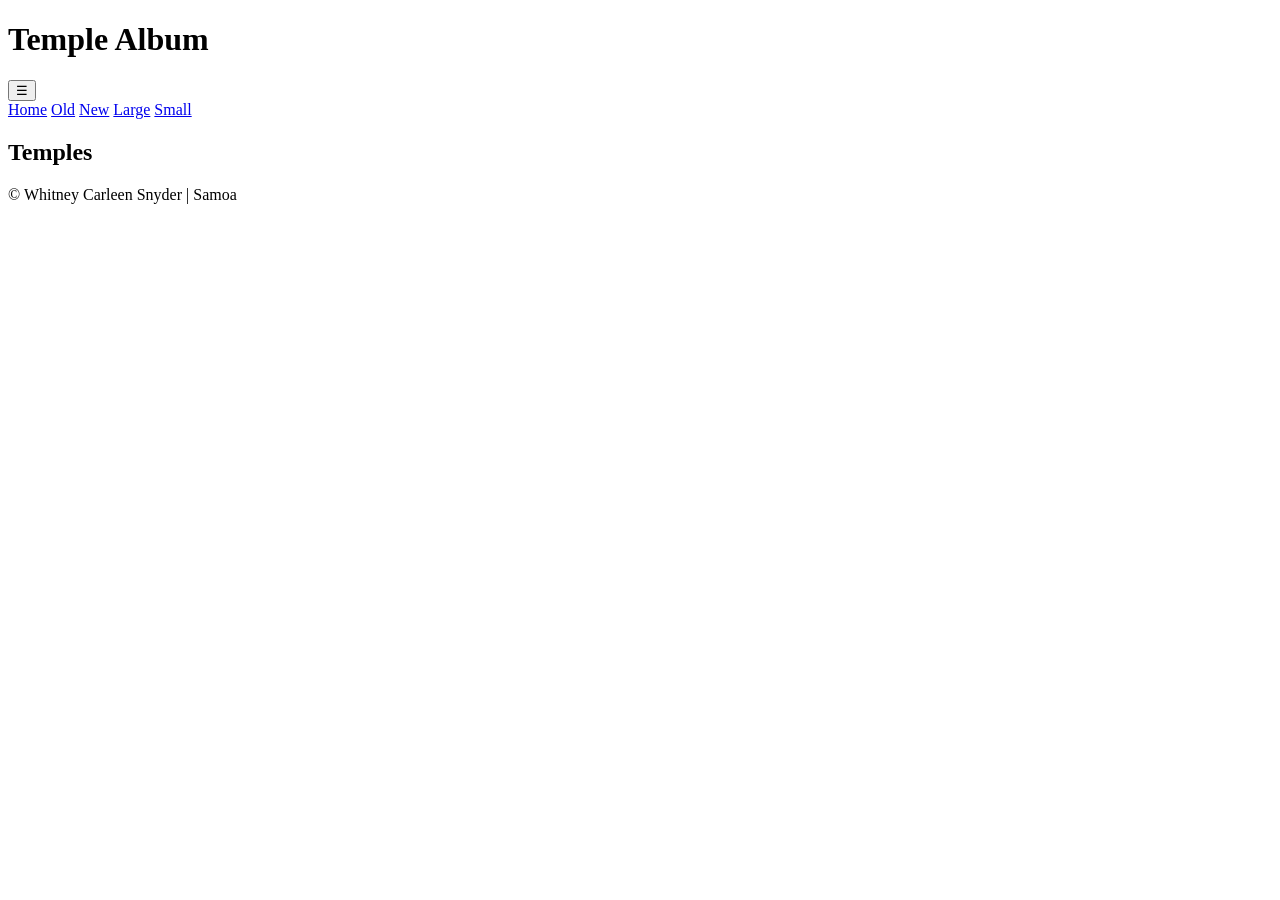
==== filtered-temples.html @ 76a47fdd "Create filtered-temples.html" ====
<!DOCTYPE html>
<html lang="en">
<head>
    <meta charset="UTF-8">
    <meta name="viewport" content="width=device-width, initial-scale=1.0">

    <title>Filtered Temples</title>

    <meta
        name="description"
        content="A filtered temple album displaying temples from around the world."
    >

    <link rel="stylesheet" href="styles/filtered-temples.css">
    <script src="scripts/filtered-temples.js" defer></script>
</head>

<body>

    <header>
        <h1>Temple Album</h1>

        <button id="menu" aria-label="Open navigation menu">☰</button>

        <nav>
            <a href="#" id="home">Home</a>
            <a href="#" id="old">Old</a>
            <a href="#" id="new">New</a>
            <a href="#" id="large">Large</a>
            <a href="#" id="small">Small</a>
        </nav>
    </header>

    <main>
        <h2>Temples</h2>

        <section id="temple-container" class="temple-grid">
            <!-- Temple cards will be created by JavaScript -->
        </section>
    </main>

    <footer>
        <p>
            &copy; <span id="currentyear"></span> Whitney Carleen Snyder | Samoa
        </p>

        <p id="lastModified"></p>
    </footer>

</body>
</html>
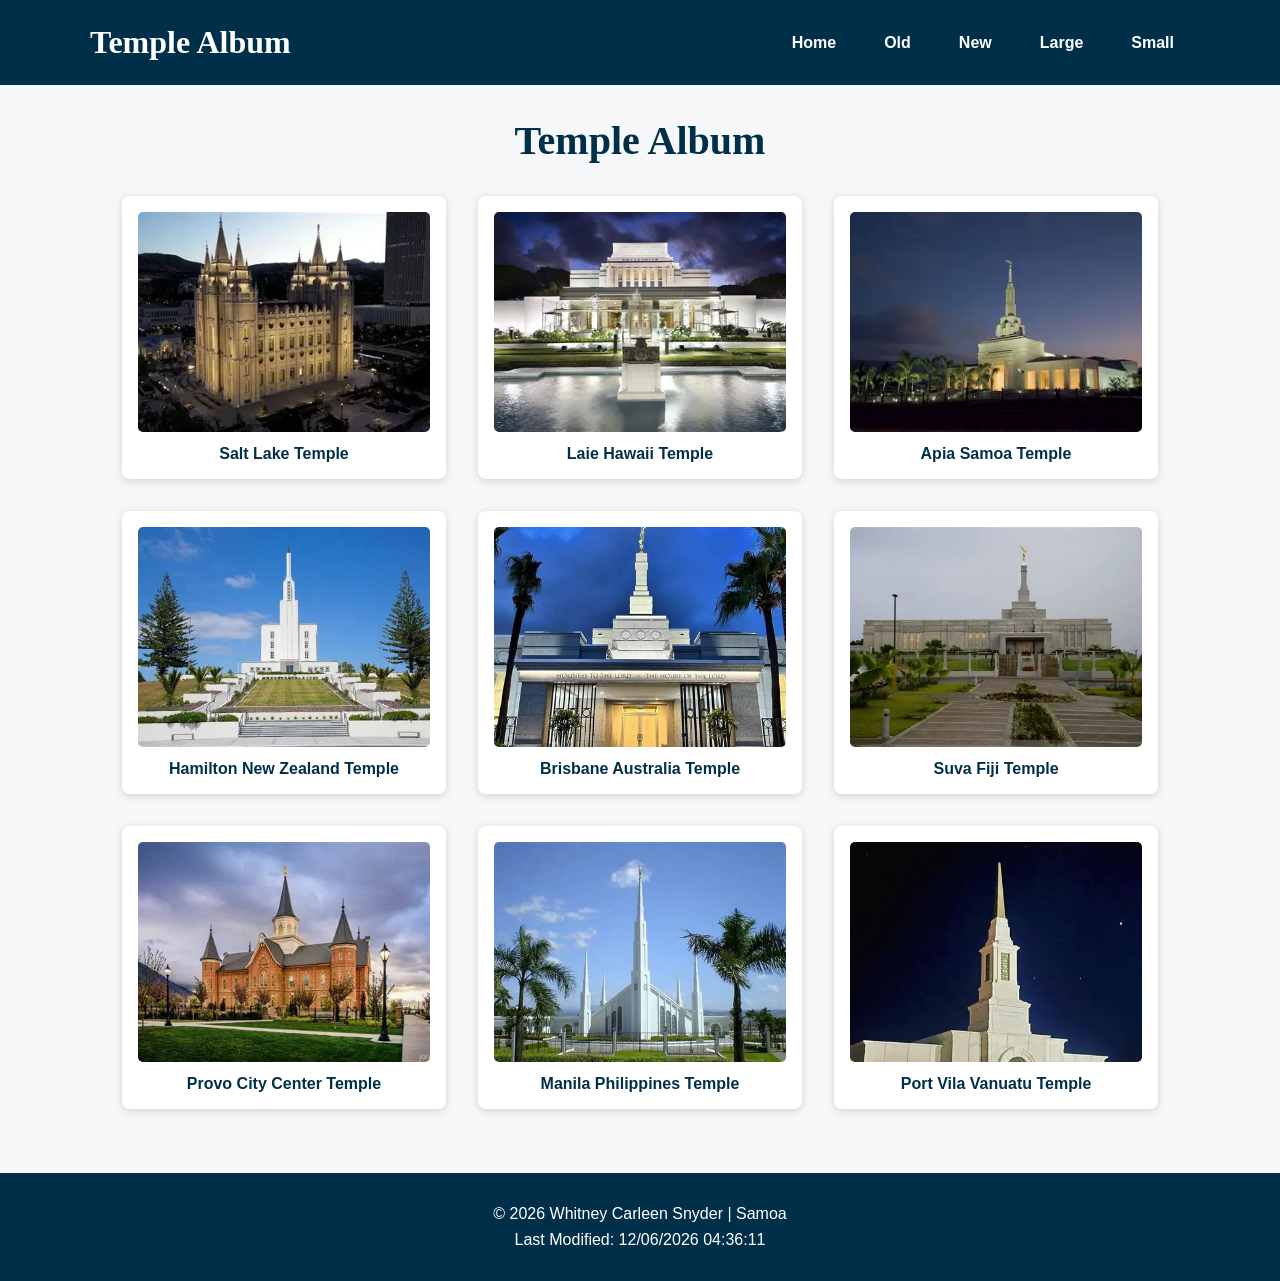
==== commit d758022e: "Update filtered-temples.html" ====
--- a/filtered-temples.html
+++ b/filtered-temples.html
@@ -4,47 +4,109 @@
     <meta charset="UTF-8">
     <meta name="viewport" content="width=device-width, initial-scale=1.0">
 
-    <title>Filtered Temples</title>
+    <meta name="description" content="A responsive temple album featuring temples from around the world.">
+    <meta name="author" content="Whitney Carleen Snyder">
 
-    <meta
-        name="description"
-        content="A filtered temple album displaying temples from around the world."
-    >
+    <title>Temple Album | WDD 131</title>
 
-    <link rel="stylesheet" href="styles/filtered-temples.css">
-    <script src="scripts/filtered-temples.js" defer></script>
+    <!-- Google Fonts -->
+    <link rel="preconnect" href="https://fonts.googleapis.com">
+    <link rel="preconnect" href="https://fonts.gstatic.com" crossorigin>
+    <link href="https://fonts.googleapis.com/css2?family=Montserrat:wght@400;600;700&family=Playfair+Display:wght@600;700&display=swap" rel="stylesheet">
+
+    <!-- CSS -->
+    <link rel="stylesheet" href="styles/temples.css">
+    <link rel="stylesheet" href="styles/temples-large.css">
+
+    <!-- JavaScript -->
+    <script src="scripts/temples.js" defer></script>
 </head>
 
 <body>
 
     <header>
-        <h1>Temple Album</h1>
+        <div class="header-content">
 
-        <button id="menu" aria-label="Open navigation menu">☰</button>
+            <h2>Temple Album</h2>
 
-        <nav>
-            <a href="#" id="home">Home</a>
-            <a href="#" id="old">Old</a>
-            <a href="#" id="new">New</a>
-            <a href="#" id="large">Large</a>
-            <a href="#" id="small">Small</a>
-        </nav>
+            <button id="menu-button" aria-label="Open navigation menu">
+                ☰
+            </button>
+
+            <nav id="navigation">
+                <a href="temples.html">Home</a>
+                <a href="#">Old</a>
+                <a href="#">New</a>
+                <a href="#">Large</a>
+                <a href="#">Small</a>
+            </nav>
+
+        </div>
     </header>
 
     <main>
-        <h2>Temples</h2>
 
-        <section id="temple-container" class="temple-grid">
-            <!-- Temple cards will be created by JavaScript -->
+        <h1>Temple Album</h1>
+
+        <section class="temple-grid">
+
+            <figure>
+                <img src="images/temple1.webp" alt="Salt Lake Temple" loading="lazy">
+                <figcaption>Salt Lake Temple</figcaption>
+            </figure>
+
+            <figure>
+                <img src="images/temple2.webp" alt="Laie Hawaii Temple" loading="lazy">
+                <figcaption>Laie Hawaii Temple</figcaption>
+            </figure>
+
+            <figure>
+                <img src="images/temple3.webp" alt="Apia Samoa Temple" loading="lazy">
+                <figcaption>Apia Samoa Temple</figcaption>
+            </figure>
+
+            <figure>
+                <img src="images/temple4.webp" alt="Hamilton New Zealand Temple" loading="lazy">
+                <figcaption>Hamilton New Zealand Temple</figcaption>
+            </figure>
+
+            <figure>
+                <img src="images/temple5.webp" alt="Brisbane Australia Temple" loading="lazy">
+                <figcaption>Brisbane Australia Temple</figcaption>
+            </figure>
+
+            <figure>
+                <img src="images/temple6.webp" alt="Suva Fiji Temple" loading="lazy">
+                <figcaption>Suva Fiji Temple</figcaption>
+            </figure>
+
+            <figure>
+                <img src="images/temple7.webp" alt="Provo City Center Temple" loading="lazy">
+                <figcaption>Provo City Center Temple</figcaption>
+            </figure>
+
+            <figure>
+                <img src="images/temple8.webp" alt="Manila Philippines Temple" loading="lazy">
+                <figcaption>Manila Philippines Temple</figcaption>
+            </figure>
+
+            <figure>
+                <img src="images/temple9.webp" alt="Port Vila Vanuatu Temple" loading="lazy">
+                <figcaption>Port Vila Vanuatu Temple</figcaption>
+            </figure>
+
         </section>
+
     </main>
 
     <footer>
+
         <p>
             &copy; <span id="currentyear"></span> Whitney Carleen Snyder | Samoa
         </p>
 
         <p id="lastModified"></p>
+
     </footer>
 
 </body>
--- a/styles/temples.css
+++ b/styles/temples.css
@@ -0,0 +1,146 @@
+/* =========================
+   Basic Page Styles
+========================= */
+
+* {
+    box-sizing: border-box;
+}
+
+body {
+    margin: 0;
+    font-family: "Montserrat", sans-serif;
+    color: #003049;
+    background-color: #f5f7f8;
+}
+
+/* =========================
+   Header
+========================= */
+
+header {
+    background-color: #003049;
+    color: white;
+    padding: 1rem;
+}
+
+.header-content {
+    max-width: 1100px;
+    margin: 0 auto;
+}
+
+header h2 {
+    margin: 0;
+    font-family: "Playfair Display", serif;
+    font-size: 1.8rem;
+}
+
+/* =========================
+   Hamburger Button
+========================= */
+
+#menu-button {
+    display: block;
+    margin-left: auto;
+    margin-top: -2rem;
+    padding: 0;
+    border: none;
+    background: none;
+    color: white;
+    font-size: 2rem;
+    cursor: pointer;
+}
+
+/* =========================
+   Navigation
+========================= */
+
+nav {
+    display: none;
+    flex-direction: column;
+    gap: 0.5rem;
+    margin-top: 1rem;
+}
+
+nav.open {
+    display: flex;
+}
+
+nav a {
+    color: white;
+    text-decoration: none;
+    padding: 0.8rem;
+    text-align: center;
+    border-radius: 5px;
+    font-weight: 600;
+}
+
+nav a:hover {
+    background-color: #669bbc;
+    color: white;
+}
+
+/* =========================
+   Main
+========================= */
+
+main {
+    max-width: 1100px;
+    margin: 0 auto;
+    padding: 1.5rem;
+}
+
+h1 {
+    margin: 0 0 2rem;
+    text-align: center;
+    font-family: "Playfair Display", serif;
+    font-size: 2rem;
+    color: #003049;
+}
+
+/* =========================
+   Temple Grid
+========================= */
+
+.temple-grid {
+    display: grid;
+    grid-template-columns: 1fr;
+    gap: 1.5rem;
+}
+
+figure {
+    margin: 0;
+    padding: 1rem;
+    background-color: white;
+    border-radius: 8px;
+    box-shadow: 0 2px 8px rgba(0, 0, 0, 0.15);
+    text-align: center;
+}
+
+figure img {
+    display: block;
+    width: 100%;
+    height: auto;
+    border-radius: 5px;
+}
+
+figcaption {
+    padding-top: 0.8rem;
+    font-weight: 600;
+    color: #003049;
+}
+
+/* =========================
+   Footer
+========================= */
+
+footer {
+    margin-top: 2rem;
+    padding: 1.5rem;
+    background-color: #003049;
+    color: white;
+    text-align: center;
+}
+
+footer p {
+    margin: 0.5rem;
+}
--- a/styles/temples-large.css
+++ b/styles/temples-large.css
@@ -0,0 +1,69 @@
+@media screen and (min-width: 700px) {
+
+    /* =========================
+       Header
+    ========================= */
+
+    header {
+        padding: 1.5rem;
+    }
+
+    .header-content {
+        display: flex;
+        align-items: center;
+        justify-content: space-between;
+    }
+
+    header h2 {
+        font-size: 2rem;
+    }
+
+    /* Hide hamburger on larger screens */
+
+    #menu-button {
+        display: none;
+    }
+
+    /* =========================
+       Navigation
+    ========================= */
+
+    nav {
+        display: flex;
+        flex-direction: row;
+        gap: 1rem;
+        margin-top: 0;
+    }
+
+    nav a {
+        padding: 0.6rem 1rem;
+    }
+
+    /* =========================
+       Main
+    ========================= */
+
+    main {
+        max-width: 1100px;
+        padding: 2rem;
+    }
+
+    h1 {
+        font-size: 2.5rem;
+    }
+
+    /* =========================
+       Temple Grid
+    ========================= */
+
+    .temple-grid {
+        grid-template-columns: repeat(3, 1fr);
+        gap: 2rem;
+    }
+
+    figure img {
+        width: 100%;
+        height: 220px;
+        object-fit: cover;
+    }
+}
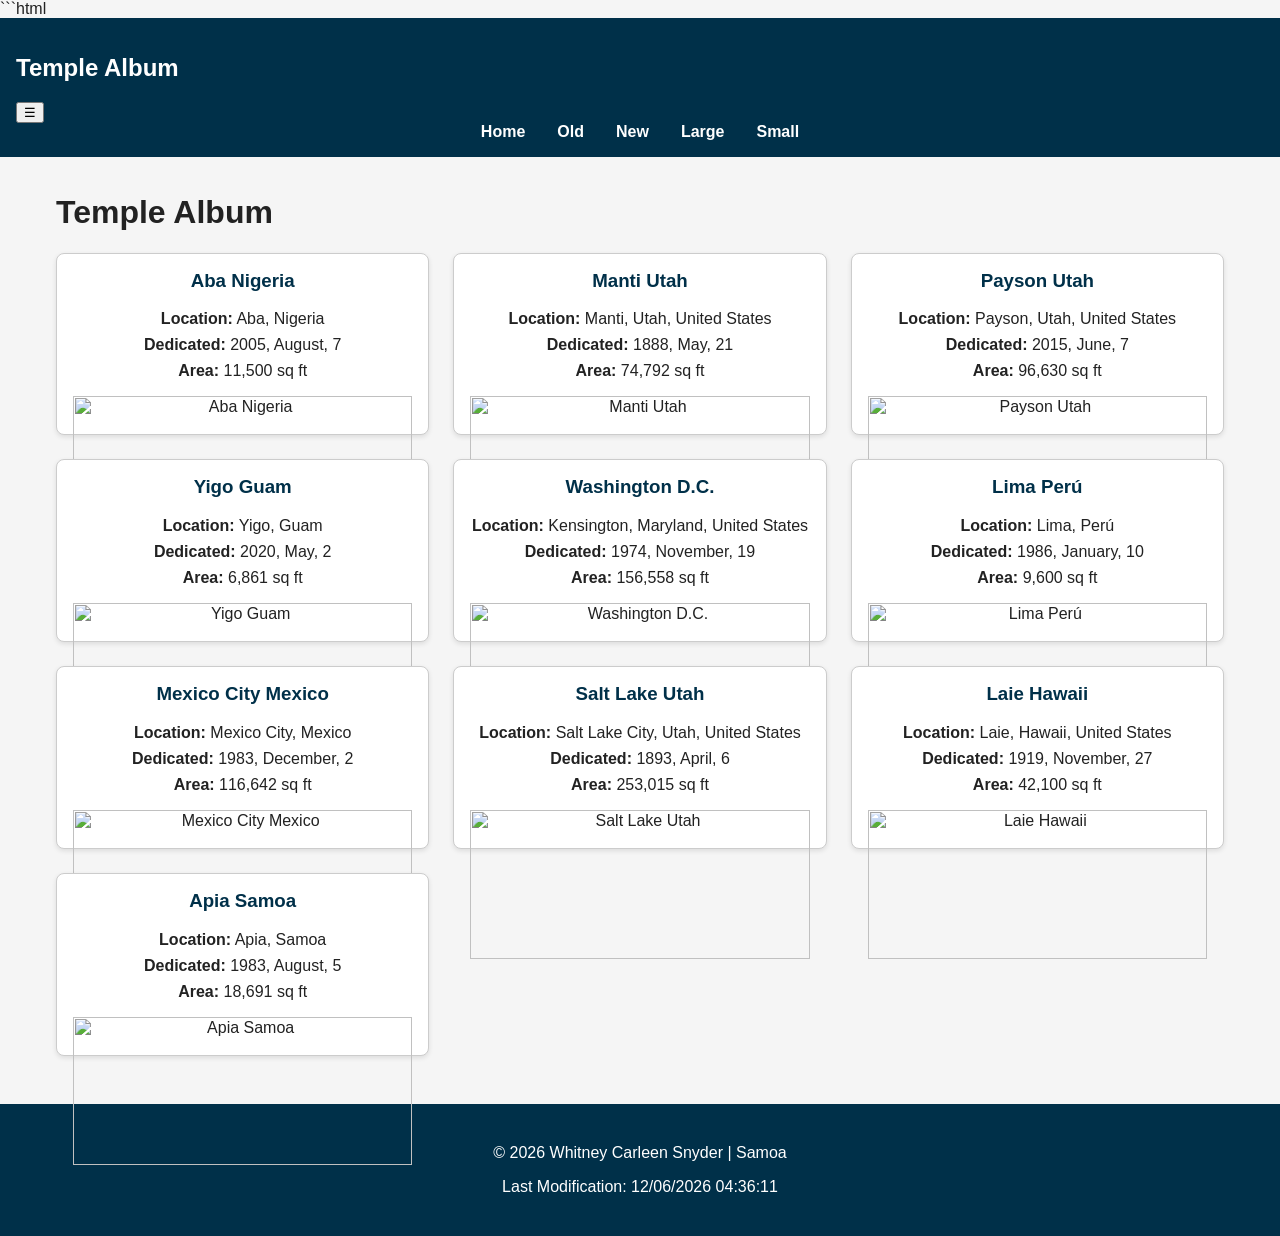
==== commit e2aa6980: "Update filtered-temples.html" ====
--- a/filtered-temples.html
+++ b/filtered-temples.html
@@ -1,13 +1,14 @@
+```html
 <!DOCTYPE html>
 <html lang="en">
 <head>
     <meta charset="UTF-8">
     <meta name="viewport" content="width=device-width, initial-scale=1.0">
 
-    <meta name="description" content="A responsive temple album featuring temples from around the world.">
+    <meta name="description" content="A responsive filtered temple album featuring temples from around the world.">
     <meta name="author" content="Whitney Carleen Snyder">
 
-    <title>Temple Album | WDD 131</title>
+    <title>Filtered Temple Album | WDD 131</title>
 
     <!-- Google Fonts -->
     <link rel="preconnect" href="https://fonts.googleapis.com">
@@ -15,11 +16,10 @@
     <link href="https://fonts.googleapis.com/css2?family=Montserrat:wght@400;600;700&family=Playfair+Display:wght@600;700&display=swap" rel="stylesheet">
 
     <!-- CSS -->
-    <link rel="stylesheet" href="styles/temples.css">
-    <link rel="stylesheet" href="styles/temples-large.css">
+    <link rel="stylesheet" href="styles/filtered-temples.css">
 
     <!-- JavaScript -->
-    <script src="scripts/temples.js" defer></script>
+    <script src="scripts/filtered-temples.js" defer></script>
 </head>
 
 <body>
@@ -34,11 +34,11 @@
             </button>
 
             <nav id="navigation">
-                <a href="temples.html">Home</a>
-                <a href="#">Old</a>
-                <a href="#">New</a>
-                <a href="#">Large</a>
-                <a href="#">Small</a>
+                <a href="#" id="home">Home</a>
+                <a href="#" id="old">Old</a>
+                <a href="#" id="new">New</a>
+                <a href="#" id="large">Large</a>
+                <a href="#" id="small">Small</a>
             </nav>
 
         </div>
@@ -48,53 +48,8 @@
 
         <h1>Temple Album</h1>
 
-        <section class="temple-grid">
-
-            <figure>
-                <img src="images/temple1.webp" alt="Salt Lake Temple" loading="lazy">
-                <figcaption>Salt Lake Temple</figcaption>
-            </figure>
-
-            <figure>
-                <img src="images/temple2.webp" alt="Laie Hawaii Temple" loading="lazy">
-                <figcaption>Laie Hawaii Temple</figcaption>
-            </figure>
-
-            <figure>
-                <img src="images/temple3.webp" alt="Apia Samoa Temple" loading="lazy">
-                <figcaption>Apia Samoa Temple</figcaption>
-            </figure>
-
-            <figure>
-                <img src="images/temple4.webp" alt="Hamilton New Zealand Temple" loading="lazy">
-                <figcaption>Hamilton New Zealand Temple</figcaption>
-            </figure>
-
-            <figure>
-                <img src="images/temple5.webp" alt="Brisbane Australia Temple" loading="lazy">
-                <figcaption>Brisbane Australia Temple</figcaption>
-            </figure>
-
-            <figure>
-                <img src="images/temple6.webp" alt="Suva Fiji Temple" loading="lazy">
-                <figcaption>Suva Fiji Temple</figcaption>
-            </figure>
-
-            <figure>
-                <img src="images/temple7.webp" alt="Provo City Center Temple" loading="lazy">
-                <figcaption>Provo City Center Temple</figcaption>
-            </figure>
-
-            <figure>
-                <img src="images/temple8.webp" alt="Manila Philippines Temple" loading="lazy">
-                <figcaption>Manila Philippines Temple</figcaption>
-            </figure>
-
-            <figure>
-                <img src="images/temple9.webp" alt="Port Vila Vanuatu Temple" loading="lazy">
-                <figcaption>Port Vila Vanuatu Temple</figcaption>
-            </figure>
-
+        <!-- Temple cards are created dynamically with JavaScript -->
+        <section class="temple-grid" id="temple-container">
         </section>
 
     </main>
--- a/styles/filtered-temples.css
+++ b/styles/filtered-temples.css
@@ -0,0 +1,122 @@
+* {
+    box-sizing: border-box;
+}
+
+body {
+    margin: 0;
+    font-family: Arial, sans-serif;
+    background-color: #f5f5f5;
+    color: #222;
+}
+
+header {
+    background-color: #003049;
+    color: white;
+    padding: 1rem;
+}
+
+header h1 {
+    text-align: center;
+    margin: 0 0 1rem 0;
+}
+
+nav {
+    display: flex;
+    flex-direction: column;
+    align-items: center;
+    gap: 1rem;
+}
+
+nav a {
+    color: white;
+    text-decoration: none;
+    font-weight: bold;
+}
+
+nav a:hover {
+    text-decoration: underline;
+}
+
+#menu {
+    display: block;
+    margin: 0 auto 1rem auto;
+    background: none;
+    border: none;
+    color: white;
+    font-size: 2rem;
+    cursor: pointer;
+}
+
+main {
+    max-width: 1200px;
+    margin: 0 auto;
+    padding: 1rem;
+}
+
+main h2 {
+    text-align: center;
+    color: #003049;
+}
+
+.temple-grid {
+    display: grid;
+    grid-template-columns: 1fr;
+    gap: 1.5rem;
+}
+
+.temple-card {
+    background-color: white;
+    border: 1px solid #ccc;
+    border-radius: 8px;
+    padding: 1rem;
+    box-shadow: 0 2px 5px rgba(0, 0, 0, 0.1);
+    text-align: center;
+}
+
+.temple-card h3 {
+    color: #003049;
+    margin-top: 0;
+}
+
+.temple-card p {
+    margin: 0.5rem 0;
+}
+
+.temple-card img {
+    width: 100%;
+    height: auto;
+    display: block;
+    margin-top: 1rem;
+}
+
+footer {
+    margin-top: 2rem;
+    padding: 1.5rem;
+    text-align: center;
+    background-color: #003049;
+    color: white;
+}
+
+@media screen and (min-width: 32rem) {
+
+    #menu {
+        display: none;
+    }
+
+    nav {
+        flex-direction: row;
+        justify-content: center;
+        gap: 2rem;
+    }
+
+    .temple-grid {
+        grid-template-columns: repeat(2, 1fr);
+    }
+}
+
+@media screen and (min-width: 64rem) {
+
+    .temple-grid {
+        grid-template-columns: repeat(3, 1fr);
+    }
+}
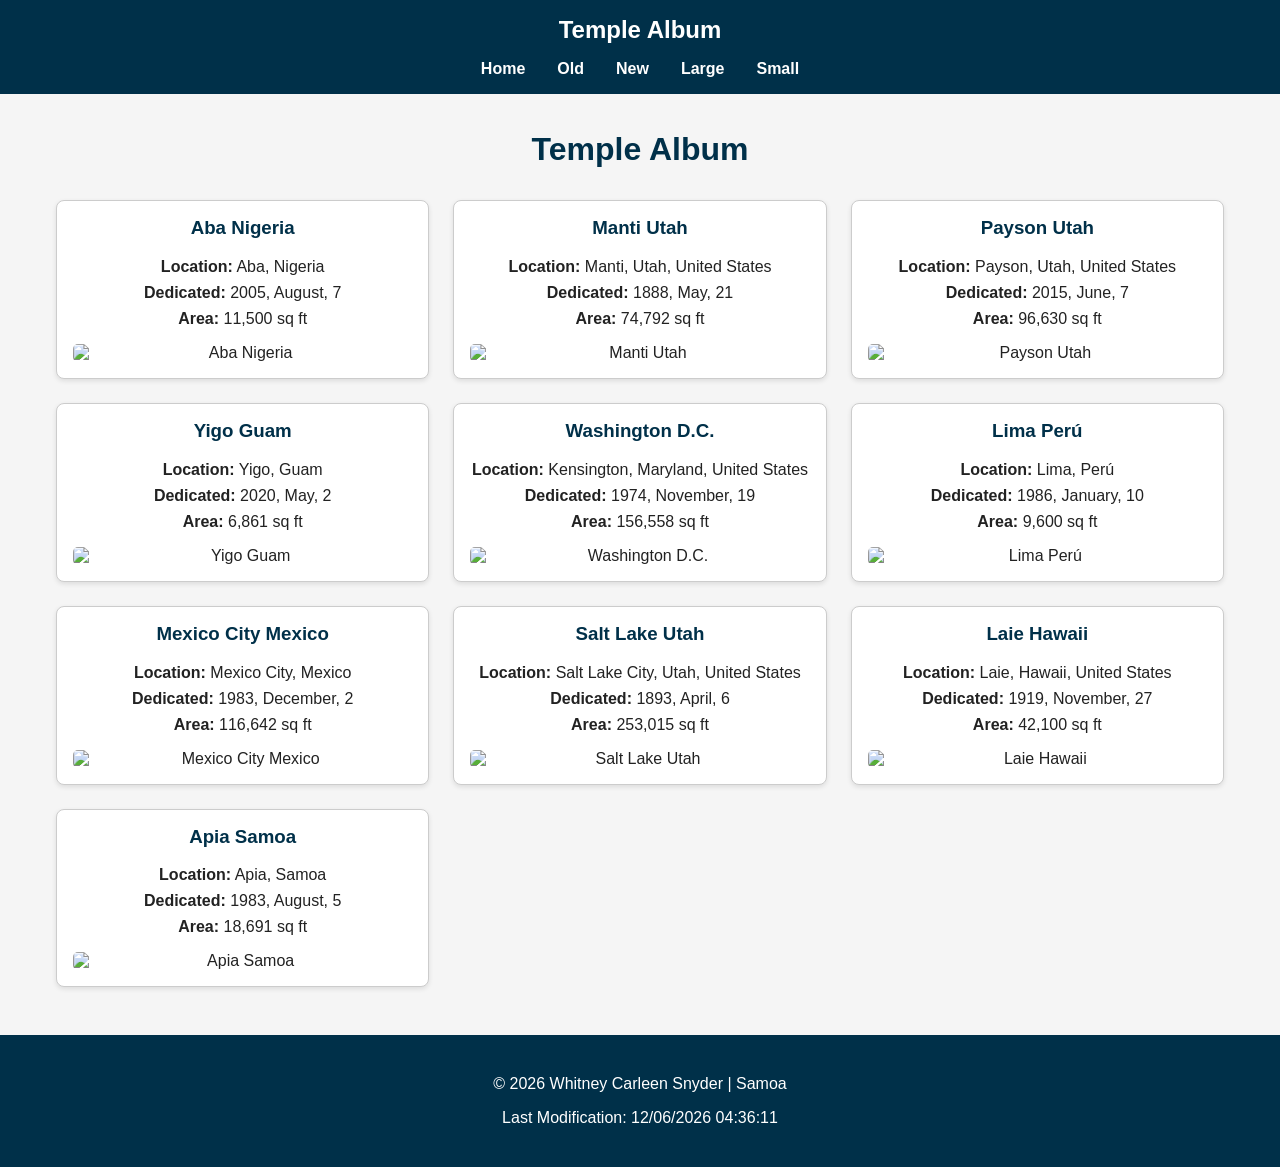
==== commit 9125746e: "Update filtered-temples.html" ====
--- a/filtered-temples.html
+++ b/filtered-temples.html
@@ -1,4 +1,3 @@
-```html
 <!DOCTYPE html>
 <html lang="en">
 <head>
--- a/styles/filtered-temples.css
+++ b/styles/filtered-temples.css
@@ -9,22 +9,44 @@
     color: #222;
 }
 
+/* Header */
 header {
     background-color: #003049;
     color: white;
     padding: 1rem;
 }
 
-header h1 {
+.header-content {
+    max-width: 1200px;
+    margin: 0 auto;
+}
+
+header h2 {
     text-align: center;
     margin: 0 0 1rem 0;
 }
 
+/* Hamburger menu */
+#menu-button {
+    display: block;
+    margin: 0 auto 1rem auto;
+    background: none;
+    border: none;
+    color: white;
+    font-size: 2rem;
+    cursor: pointer;
+}
+
+/* Navigation */
 nav {
-    display: flex;
+    display: none;
     flex-direction: column;
     align-items: center;
     gap: 1rem;
+}
+
+nav.show {
+    display: flex;
 }
 
 nav a {
@@ -37,33 +59,27 @@
     text-decoration: underline;
 }
 
-#menu {
-    display: block;
-    margin: 0 auto 1rem auto;
-    background: none;
-    border: none;
-    color: white;
-    font-size: 2rem;
-    cursor: pointer;
-}
-
+/* Main */
 main {
     max-width: 1200px;
     margin: 0 auto;
     padding: 1rem;
 }
 
-main h2 {
+main h1 {
     text-align: center;
     color: #003049;
+    margin-bottom: 2rem;
 }
 
+/* Temple grid */
 .temple-grid {
     display: grid;
     grid-template-columns: 1fr;
     gap: 1.5rem;
 }
 
+/* Temple cards */
 .temple-card {
     background-color: white;
     border: 1px solid #ccc;
@@ -87,8 +103,10 @@
     height: auto;
     display: block;
     margin-top: 1rem;
+    border-radius: 5px;
 }
 
+/* Footer */
 footer {
     margin-top: 2rem;
     padding: 1.5rem;
@@ -97,13 +115,15 @@
     color: white;
 }
 
+/* Tablet */
 @media screen and (min-width: 32rem) {
 
-    #menu {
+    #menu-button {
         display: none;
     }
 
     nav {
+        display: flex;
         flex-direction: row;
         justify-content: center;
         gap: 2rem;
@@ -114,6 +134,7 @@
     }
 }
 
+/* Desktop */
 @media screen and (min-width: 64rem) {
 
     .temple-grid {
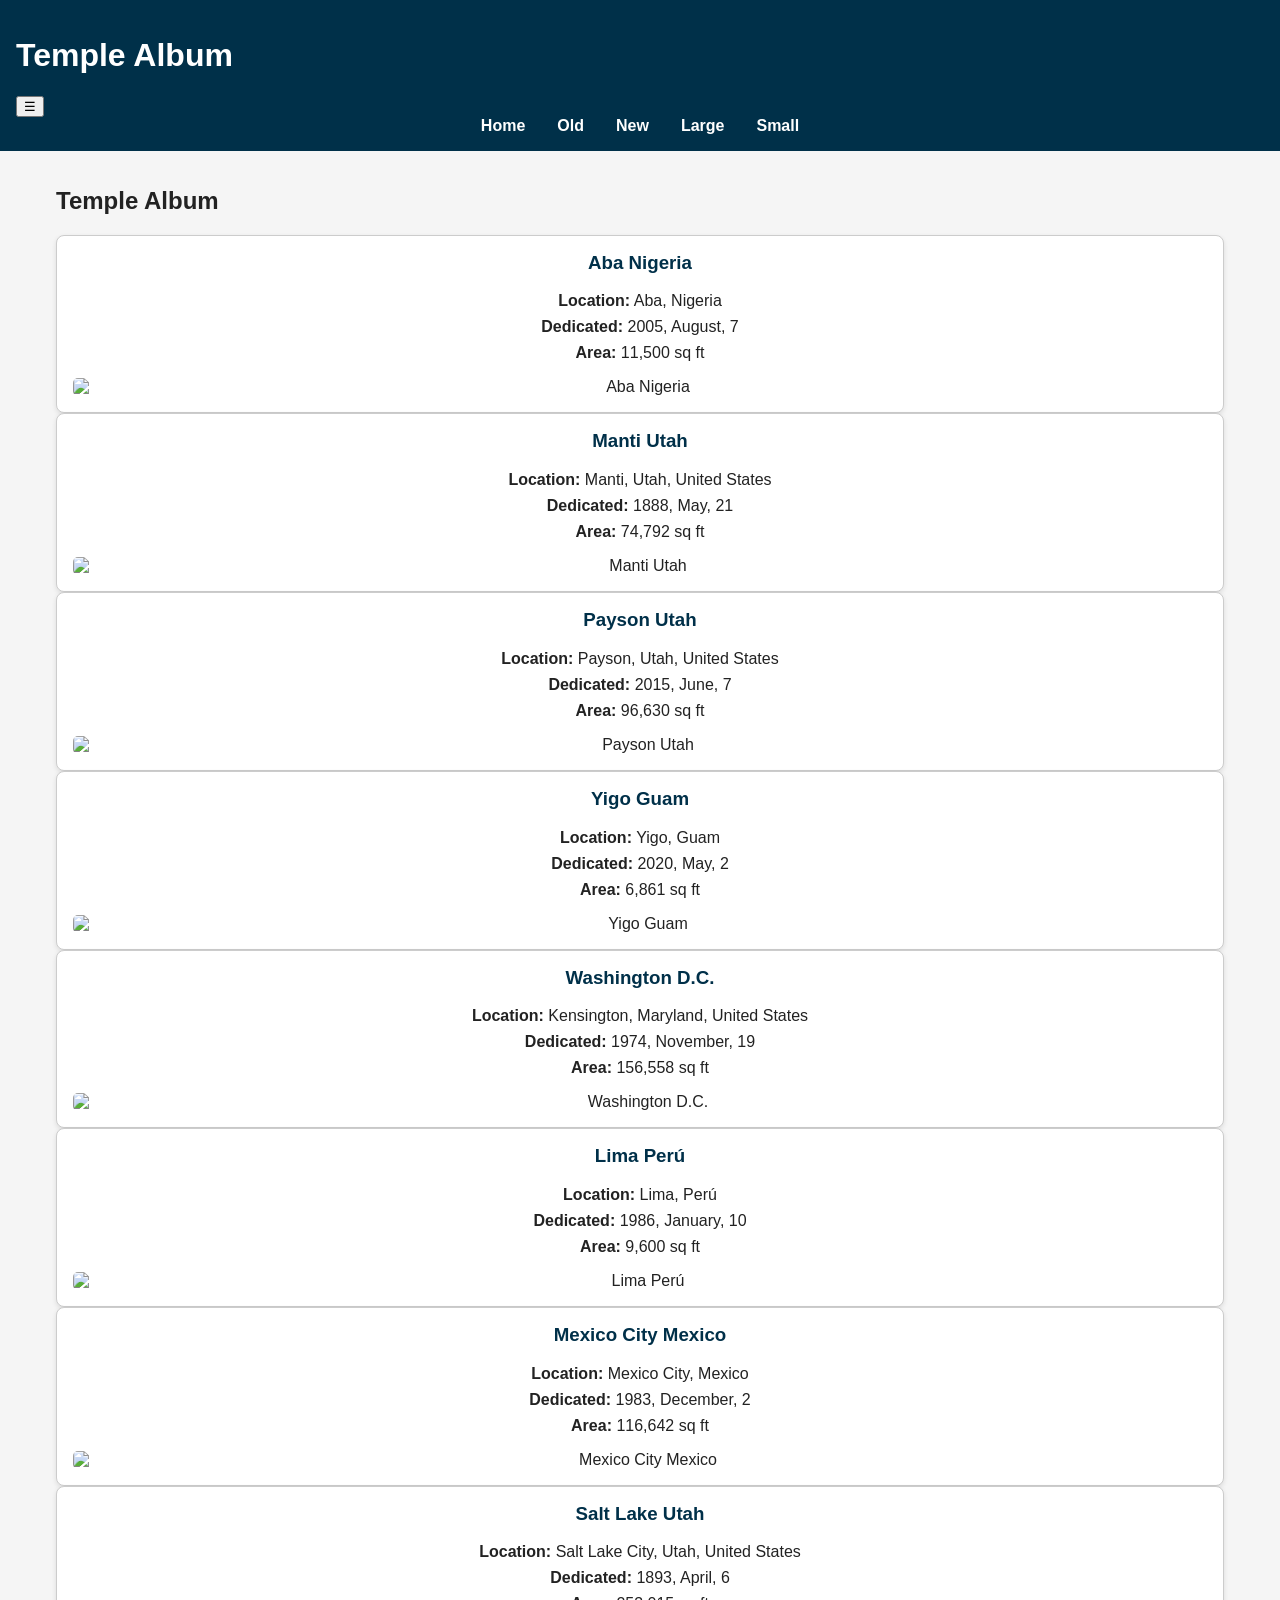
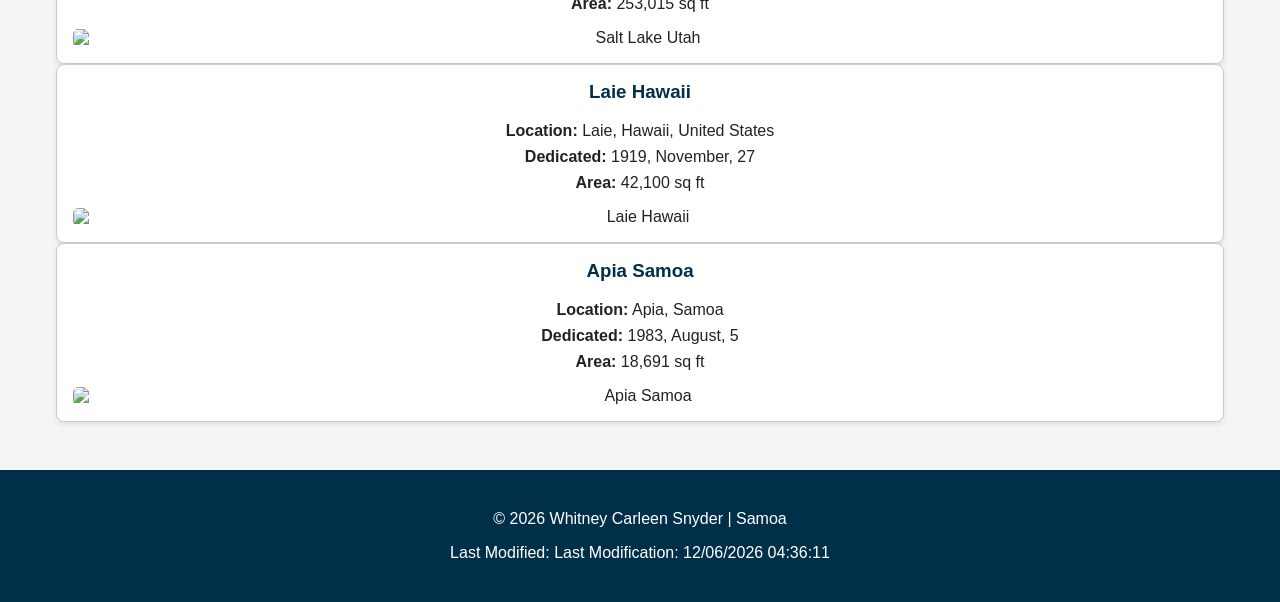
==== commit e070706e: "Refactor HTML structure and enhance accessibility Updated the HTML structure and improved accessibil" ====
--- a/filtered-temples.html
+++ b/filtered-temples.html
@@ -3,64 +3,44 @@
 <head>
     <meta charset="UTF-8">
     <meta name="viewport" content="width=device-width, initial-scale=1.0">
-
     <meta name="description" content="A responsive filtered temple album featuring temples from around the world.">
     <meta name="author" content="Whitney Carleen Snyder">
 
     <title>Filtered Temple Album | WDD 131</title>
 
-    <!-- Google Fonts -->
     <link rel="preconnect" href="https://fonts.googleapis.com">
     <link rel="preconnect" href="https://fonts.gstatic.com" crossorigin>
-    <link href="https://fonts.googleapis.com/css2?family=Montserrat:wght@400;600;700&family=Playfair+Display:wght@600;700&display=swap" rel="stylesheet">
+    <link href="https://fonts.googleapis.com/css2?family=Montserrat:wght@400;600;700&family=Playfair+Display:wght@400;600;700&display=swap" rel="stylesheet">
 
-    <!-- CSS -->
     <link rel="stylesheet" href="styles/filtered-temples.css">
-
-    <!-- JavaScript -->
     <script src="scripts/filtered-temples.js" defer></script>
 </head>
 
 <body>
 
     <header>
-        <div class="header-content">
+        <h1>Temple Album</h1>
 
-            <h2>Temple Album</h2>
+        <button id="menu" aria-label="Open Menu">☰</button>
 
-            <button id="menu-button" aria-label="Open navigation menu">
-                ☰
-            </button>
-
-            <nav id="navigation">
-                <a href="#" id="home">Home</a>
-                <a href="#" id="old">Old</a>
-                <a href="#" id="new">New</a>
-                <a href="#" id="large">Large</a>
-                <a href="#" id="small">Small</a>
-            </nav>
-
-        </div>
+        <nav>
+            <a href="#" id="home">Home</a>
+            <a href="#" id="old">Old</a>
+            <a href="#" id="new">New</a>
+            <a href="#" id="large">Large</a>
+            <a href="#" id="small">Small</a>
+        </nav>
     </header>
 
     <main>
+        <h2>Temple Album</h2>
 
-        <h1>Temple Album</h1>
-
-        <!-- Temple cards are created dynamically with JavaScript -->
-        <section class="temple-grid" id="temple-container">
-        </section>
-
+        <div id="temple-container"></div>
     </main>
 
     <footer>
-
-        <p>
-            &copy; <span id="currentyear"></span> Whitney Carleen Snyder | Samoa
-        </p>
-
-        <p id="lastModified"></p>
-
+        <p>&copy; <span id="currentyear"></span> Whitney Carleen Snyder | Samoa</p>
+        <p>Last Modified: <span id="lastModified"></span></p>
     </footer>
 
 </body>
